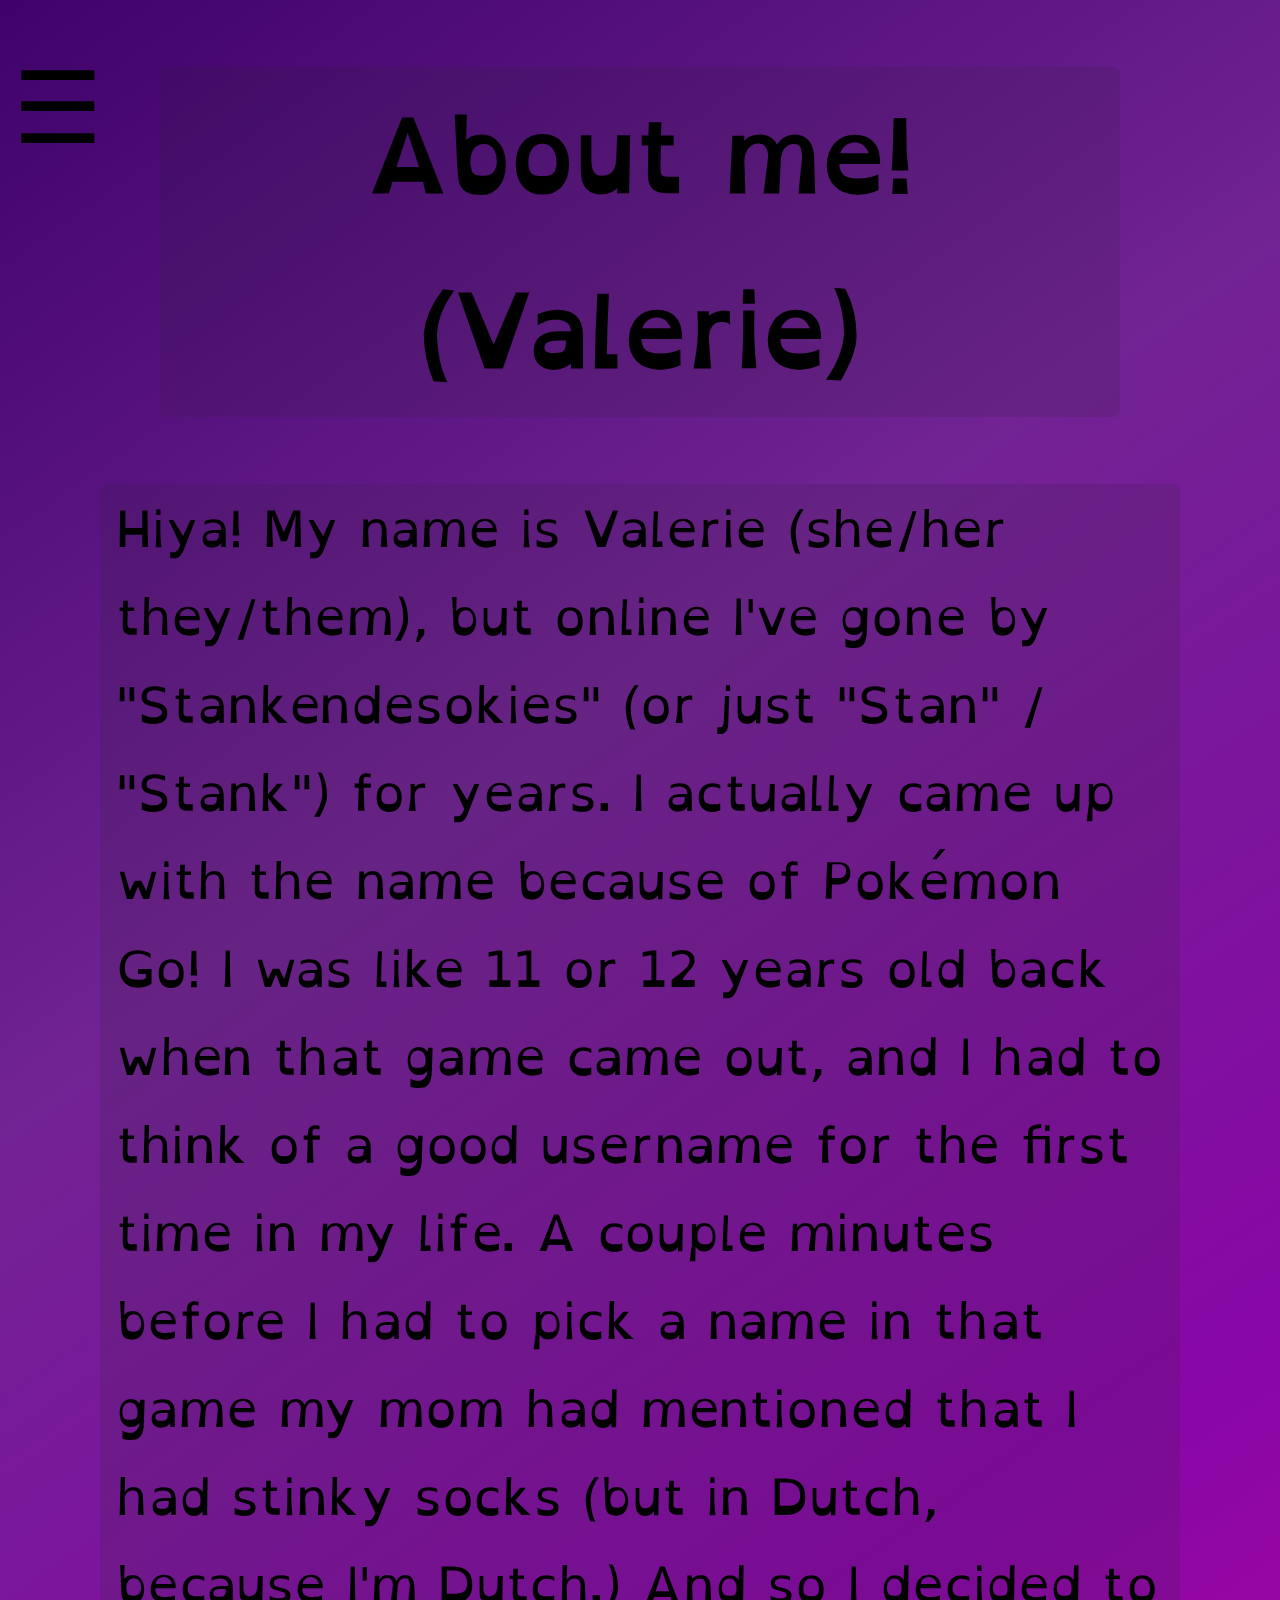
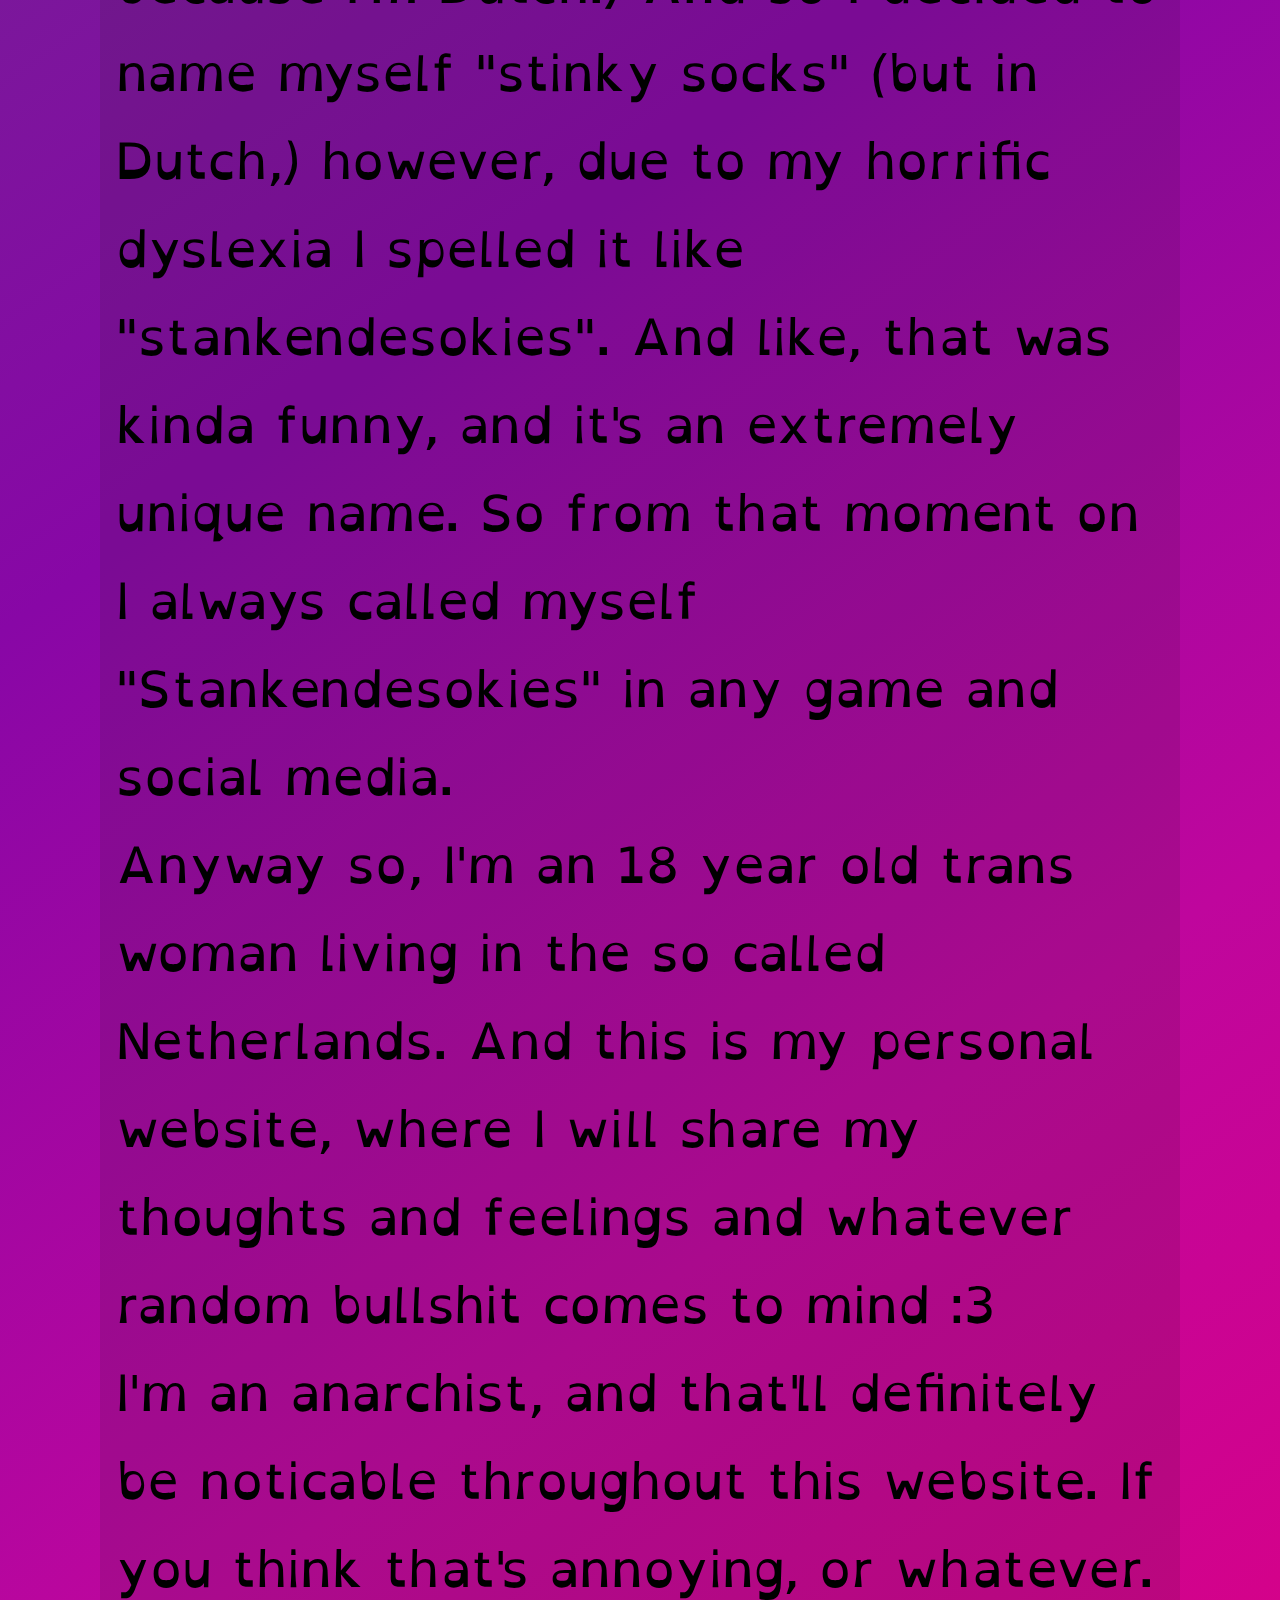
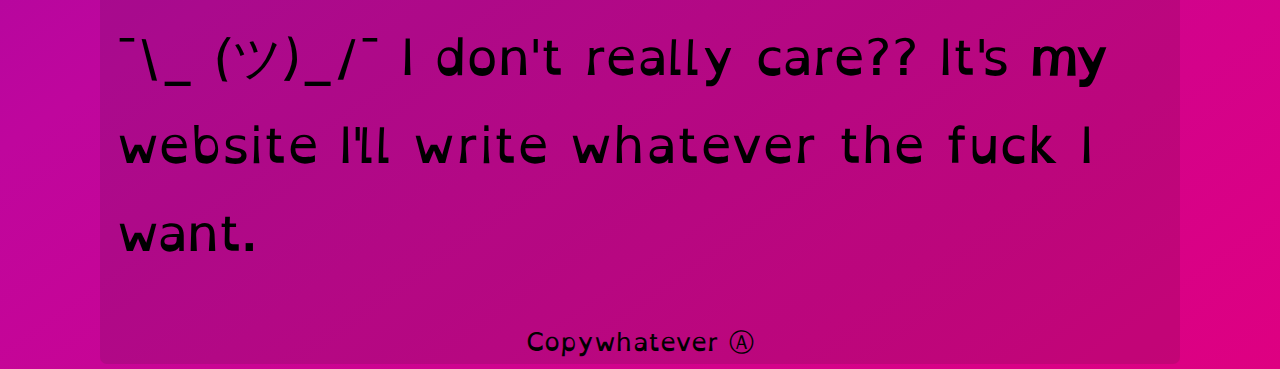
==== about.html @ de29bca7 "And its useful to spell audio correctly" ====
<!DOCTYPE html>
<html>
    <head>
        <title>About me! (Valerie)</title>
        <link rel="stylesheet" type="text/css" href="style.css">
        <link rel="stylesheet" type="text/css" href="phone.css">
        <link rel="stylesheet" type="text/css" href="side_nav.css">
        <script type="text/javascript" src="index.js"></script>
    </head>
    <body>
        <header class="top_bar" id="top_bar">
            <h1 class="title">About me! (Valerie)</h1>
            <nav>
                <span class="openNav" onclick="openNav()">&#9776;</span>
            </nav>
        </header>
        <div class="sidebar" id="sidebar">
            <a href="javascript:void(0)" class="closebtn" onclick="closeNav()">×</a>
            <section class="links">
                <a href="/">Home</a>
                <a href="/about">About</a>
                <a href="/socials">Socials</a>
                <a href="/audiotest">Audio test</a>
            </section>
        </div>
        <main class="main_box" id="main_box">
            <article class="main_focus">
                <p>Hiya! My name is Valerie (she/her they/them), but online I've gone by 
"Stankendesokies" (or just "Stan" / "Stank") for years. I actually came up with the name because of 
Pokémon Go! I was like 11 or 12 years old back when that game came out, and I had to think of a 
good username for the first time in my life. A couple minutes before I had to pick a name in that 
game my mom had mentioned that I had stinky socks (but in Dutch, because I'm Dutch.) And so I decided 
to name myself "stinky socks" (but in Dutch,) however, due to my horrific dyslexia I spelled it 
like "stankendesokies". And like, that was kinda funny, and it's an extremely unique name. So from 
that moment on I always called myself "Stankendesokies" in any game and social media.</p>
                <p>Anyway so, I'm an 18 year old trans woman living in the so called Netherlands.
And this is my personal website, where I will share my thoughts and feelings and whatever random 
bullshit comes to mind :3</p>
                <p>I'm an anarchist, and that'll definitely be noticable throughout this website. 
If you think that's annoying, or whatever. ¯\_ (ツ)_/¯ I don't really care?? It's <b>my</b> website 
I'll write whatever the fuck I want.</p>
            </article>
            <footer class="bottom_bar">
                <br>
                <p>Copywhatever Ⓐ</p>
            </footer>
        </main>
    </body>
</html>
---- style.css ----
@font-face {
    font-family: 'OpenDyslexic';
    src: url("OpenDyslexic-Regular.otf");
    font-weight: normal;
    font-style: normal;
}

html {
    min-height: 100%; /*this is stupid, why do I need this??*/
}

body {
    background: linear-gradient(145deg, rgba(63,2,107,1) 0%, rgba(113,35,147,1) 25%, rgba(136,7,166,1) 50%, rgba(191,6,157,1) 75%, rgba(222,0,129,1) 100%); 
    max-width: 2000px;
    margin: auto;
    font-family: 'OpenDyslexic';
}

p {
    margin: 0px 16px 0px 16px;
}

.mark {
    border-bottom: 1px solid #000;
    top: -14px;
    position: relative;
}

.offsetMark {
    position: relative;
    top: 14px;
}

.top_bar {
    width: 450px;
    margin: auto;
    background: #22222222;
    border-radius: 7px;
}

.main_box {
    background: #22222222;
    margin: 0px 100px 0px 100px;
    border-radius: 7px;
}

.top_bar, .main_box h2, .bottom_bar {
    text-align: center;
}

.bottom_bar {
    font-size: small;
    margin-bottom: 5px;
}

@keyframes rainbow {
    0%                  {background: rgba(228, 3, 3, 0.700);}
    16.66666666666667%  {background: rgba(255, 140, 0, 0.700);}
    33.33333333333333%  {background: rgba(255, 237, 0, 0.700);}
    50%                 {background: rgba(0, 128, 38, 0.700);}
    66.66666666666667%  {background: rgba(0, 76, 255, 0.700);}
    83.33333333333334%  {background: rgba(115, 41, 130, 0.700);}
    100%                {background: rgba(228, 3, 3, 0.700);}
}

@-webkit-keyframes rainbow {
    0%                  {background: rgba(228, 3, 3, 0.700);}
    16.66666666666667%  {background: rgba(255, 140, 0, 0.700);}
    33.33333333333333%  {background: rgba(255, 237, 0, 0.700);}
    50%                 {background: rgba(0, 128, 38, 0.700);}
    66.66666666666667%  {background: rgba(0, 76, 255, 0.700);}
    83.33333333333334%  {background: rgba(115, 41, 130, 0.700);}
    100%                {background: rgba(228, 3, 3, 0.700);}
}
         
a:hover, a:focus {
    animation-name: rainbow;
    animation-duration: 3s;
    animation-timing-function: linear;
    animation-iteration-count: infinite;
    animation-direction: normal;
    -webkit-animation-name: rainbow;
    -webkit-animation-duration: 3s;
    -webkit-animation-timing-function: linear;
    -webkit-animation-iteration-count: infinite;
    -webkit-animation-direction: normal;
    color: white;
    text-shadow: 1px 1px 1px black;
    text-decoration: none;
    outline: none;
}

a {
    border-radius: 7px;
}

::selection {
    background-color: #f723be;
    color: #FFFFFF;
}
---- phone.css ----
@media (max-width: 1350px) {
    /* For mobile phones: */
    body {
      font-size: 50px !important;
    }

    .mark {
        top: -40px !important;
    }
    
    .offsetMark {
        top: 40px !important;
    }

    .sidebar a, .openNav {
        font-size: 100px !important;
    }

    .closebtn {
        font-size: 72px !important;
        padding: 5px 50px 5px 50px !important;
    }

    .bottom_bar {
        font-size: 25px !important;
    }

    .top_bar {
        width: 75% !important;
    }

    .links {
        top: 125px !important;
    }

    .soc_btn {
        font-size: 55px !important;
    }
}
---- side_nav.css ----
.sidebar {
    height: 100%;
    width: 0;
    position: fixed;
    z-index: 1;
    top: 0;
    left: 0;
    background-color: #111;
    overflow-x: hidden;
    transition: 0.5s;
    padding-top: 60px;
}
  
.sidebar a {
    text-decoration: none;
    font-size: 25px;
    color: #818181;
    display: block;
}

.sidebar a:not(.closebtn) {
    padding: 8px 8px 8px 32px;
}
  
.sidebar a:hover {
    color: #f1f1f1;
}

.links {
    top: 13px;
    position: relative;
    padding-bottom: 75px;
}

.openNav {
    font-size: 30px;
    cursor: pointer;
    position: absolute;
    left: 1%;
    top: 2%;
}
  
.closebtn {
    position: absolute;
    padding: 5px 25px 5px 25px;
    top: 0;
    right: 0px;
    font-size: 36px !important;
    margin-left: 50px;
}
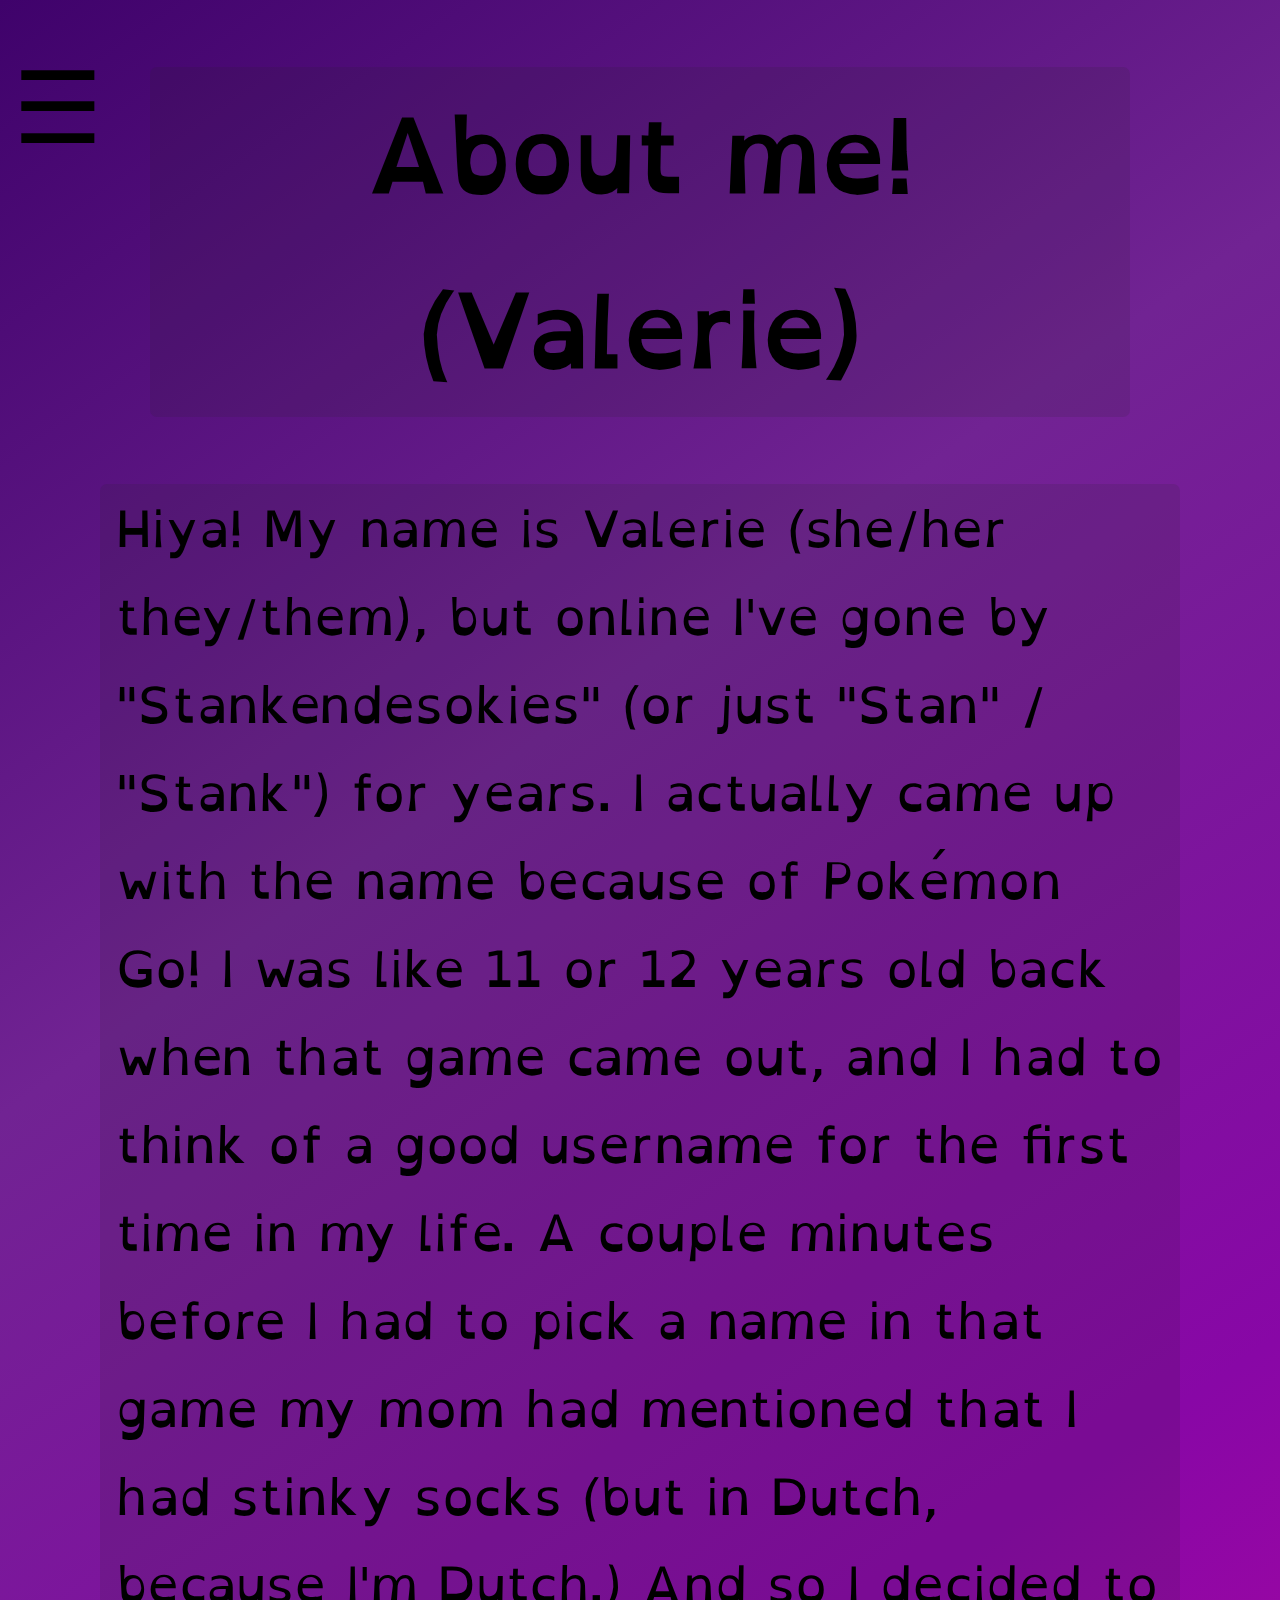
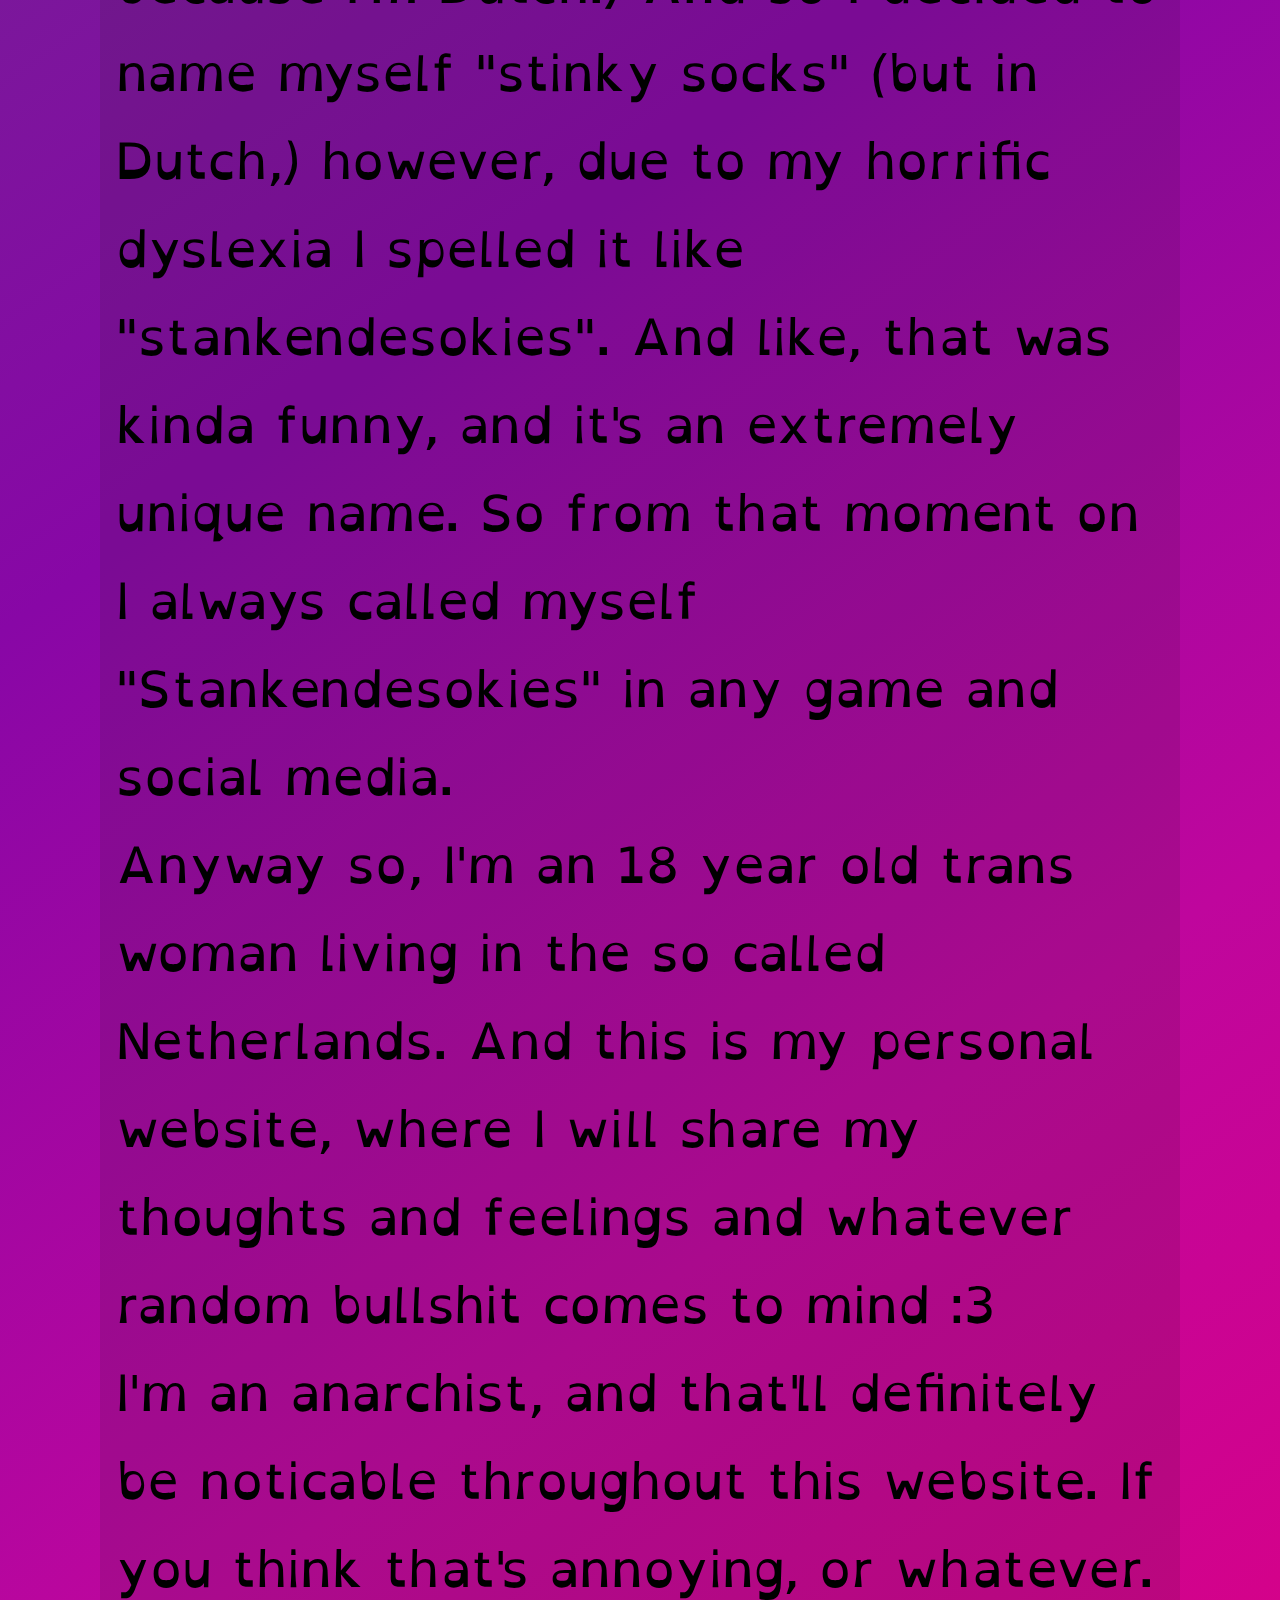
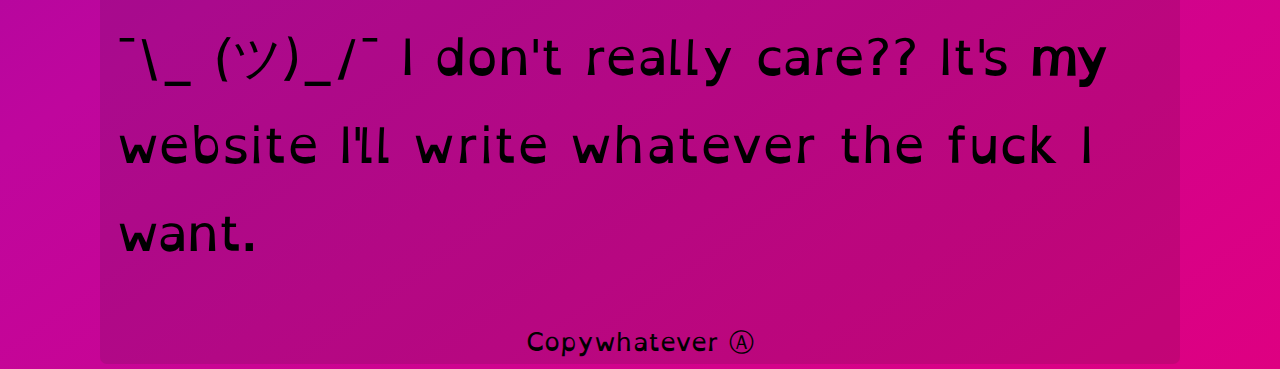
==== commit 018955b4: "Added some folders, and updated readme" ====
--- a/about.html
+++ b/about.html
@@ -1,5 +1,5 @@
 <!DOCTYPE html>
-<html>
+<html lang="en-US">
     <head>
         <title>About me! (Valerie)</title>
         <link rel="stylesheet" type="text/css" href="style.css">
@@ -20,7 +20,6 @@
                 <a href="/">Home</a>
                 <a href="/about">About</a>
                 <a href="/socials">Socials</a>
-                <a href="/audiotest">Audio test</a>
             </section>
         </div>
         <main class="main_box" id="main_box">
--- a/style.css
+++ b/style.css
@@ -7,6 +7,7 @@
 
 html {
     min-height: 100%; /*this is stupid, why do I need this??*/
+    scroll-behavior: smooth;
 }
 
 body {
@@ -18,6 +19,10 @@
 
 p {
     margin: 0px 16px 0px 16px;
+}
+
+audio {
+    width: 400px;
 }
 
 .mark {
@@ -32,8 +37,9 @@
 }
 
 .top_bar {
-    width: 450px;
+    width: fit-content;
     margin: auto;
+    padding: 0px 10px;
     background: #22222222;
     border-radius: 7px;
 }
@@ -44,13 +50,27 @@
     border-radius: 7px;
 }
 
-.top_bar, .main_box h2, .bottom_bar {
+.top_bar, .main_box h2, .main_box h3, .bottom_bar {
     text-align: center;
 }
 
 .bottom_bar {
     font-size: small;
     margin-bottom: 5px;
+}
+
+.sources {
+    font-size: small;
+}
+
+.sources p {
+    margin: 0px;
+}
+
+.footnote {
+    font-size: 9px;
+    position: relative;
+    bottom: 7px;
 }
 
 @keyframes rainbow {
@@ -92,6 +112,12 @@
 
 a {
     border-radius: 7px;
+    color: #ff00e3;
+    text-decoration: none;
+}
+
+a:visited {
+    color: #d015bb;
 }
 
 ::selection {
--- a/phone.css
+++ b/phone.css
@@ -4,7 +4,12 @@
       font-size: 50px !important;
     }
 
+    audio {
+        display: none;
+    }
+
     .mark {
+        border-bottom: 2px solid #000;
         top: -40px !important;
     }
     
@@ -21,8 +26,13 @@
         padding: 5px 50px 5px 50px !important;
     }
 
-    .bottom_bar {
+    .bottom_bar, .sources {
         font-size: 25px !important;
+    }
+
+    .footnote {
+        font-size: 30px;
+        bottom: 25px;
     }
 
     .top_bar {
@@ -33,7 +43,7 @@
         top: 125px !important;
     }
 
-    .soc_btn {
+    .soc_btn, .theme_btn {
         font-size: 55px !important;
     }
 }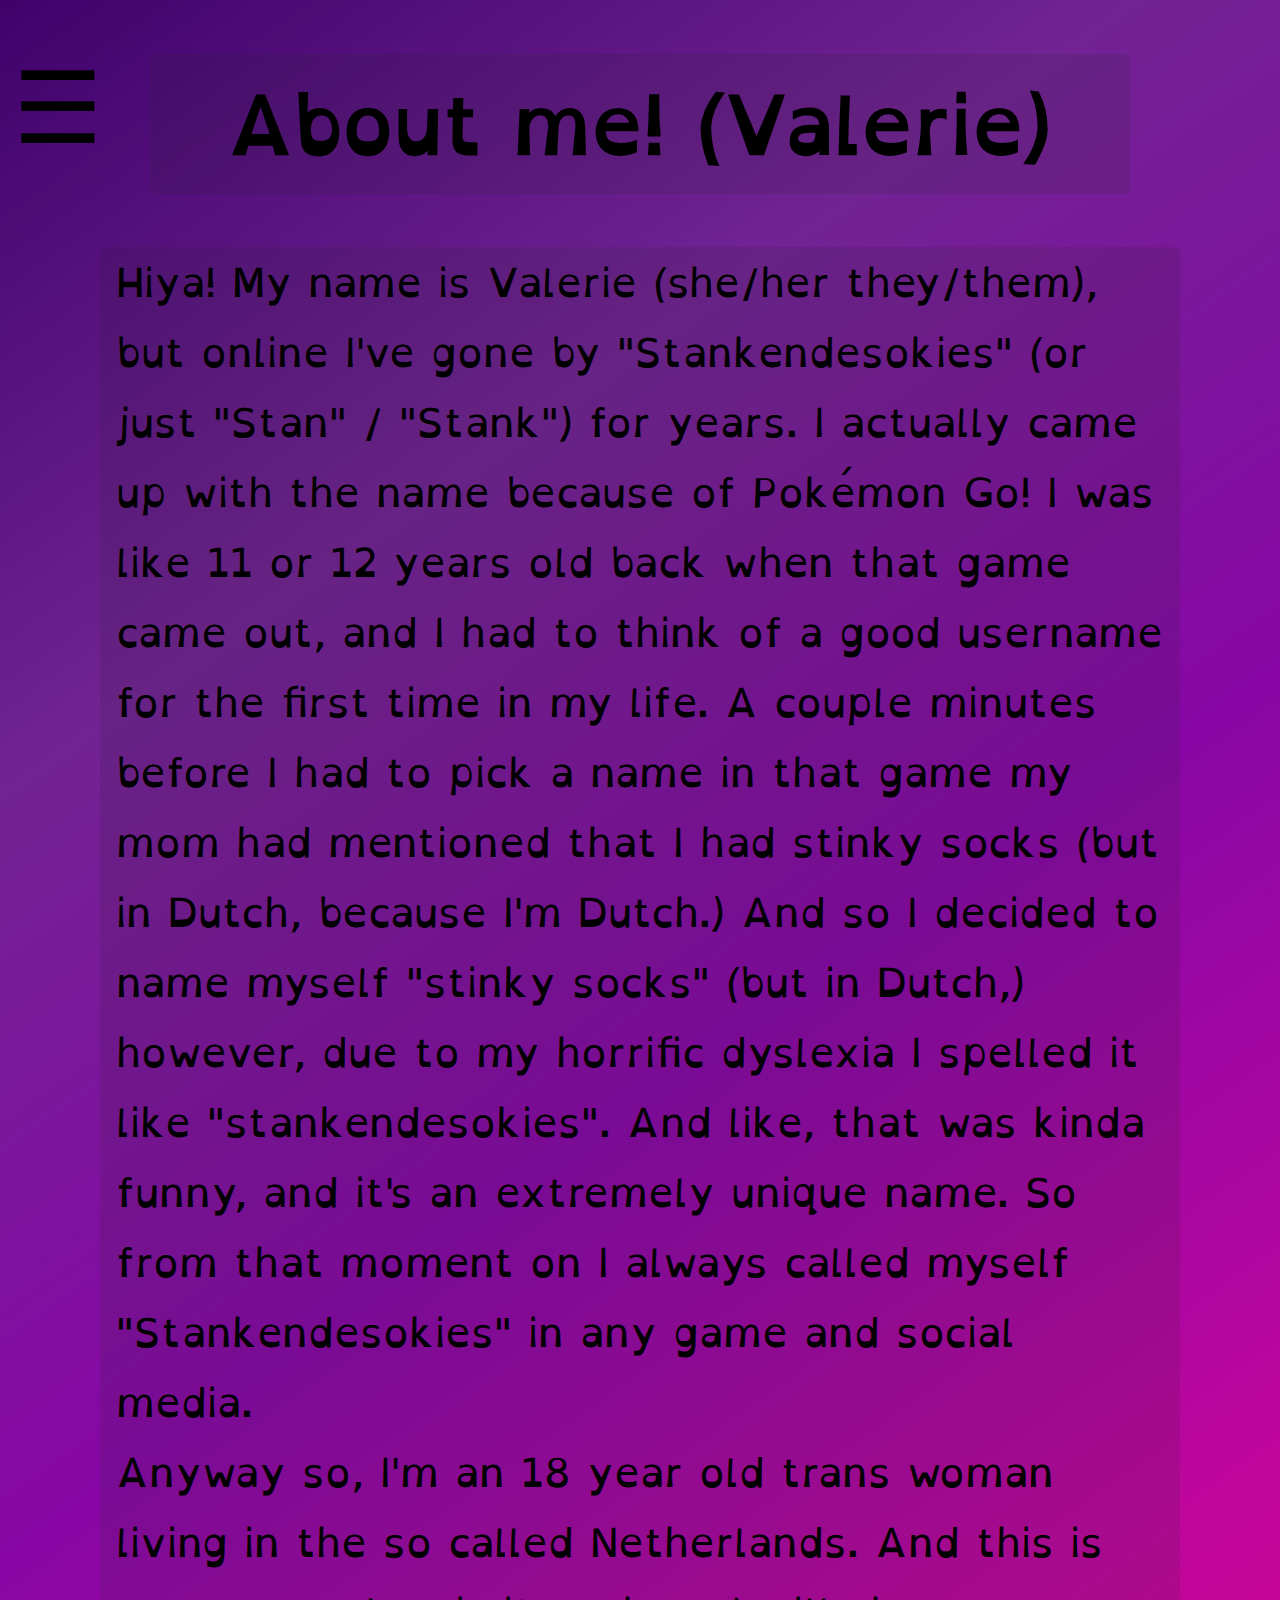
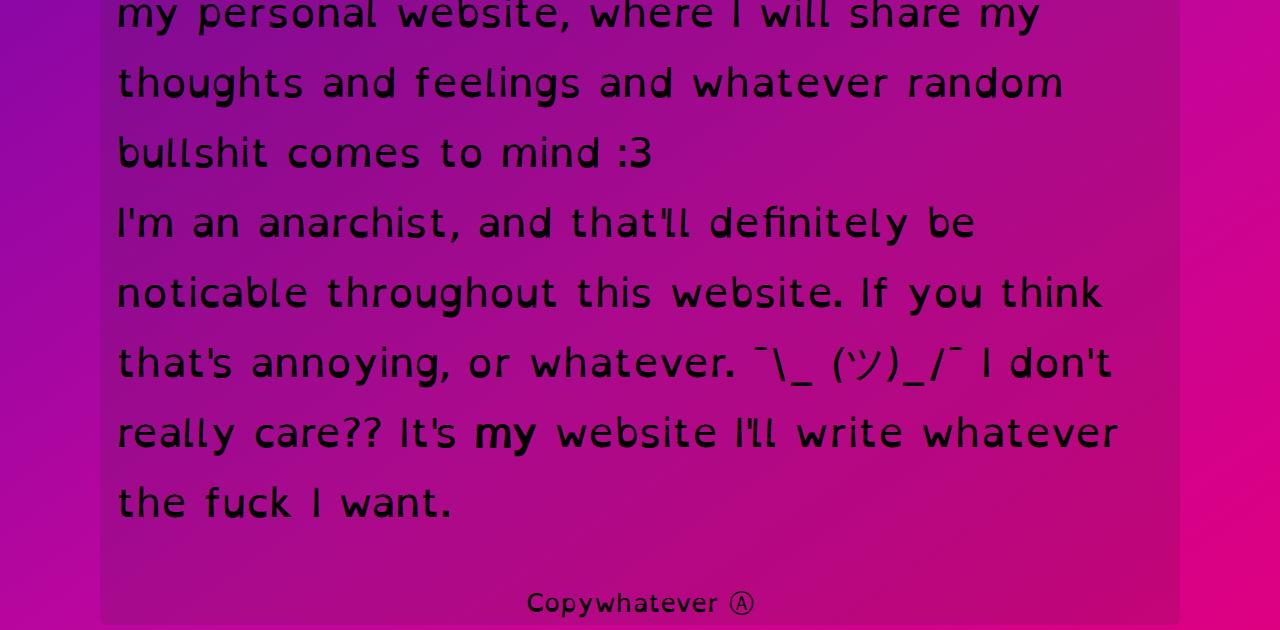
==== commit bcf41373: "Renamed some stuff and moved some files around to make it more readible" ====
--- a/about.html
+++ b/about.html
@@ -5,7 +5,7 @@
         <link rel="stylesheet" type="text/css" href="style.css">
         <link rel="stylesheet" type="text/css" href="phone.css">
         <link rel="stylesheet" type="text/css" href="side_nav.css">
-        <script type="text/javascript" src="index.js"></script>
+        <script type="text/javascript" src="sidenav.js"></script>
     </head>
     <body>
         <header class="top_bar" id="top_bar">
--- a/style.css
+++ b/style.css
@@ -21,8 +21,16 @@
     margin: 0px 16px 0px 16px;
 }
 
+.audio_player h3 {
+    padding-top: 10px;
+    margin: 0px 0px 5px 0px;
+}
+
 audio {
-    width: 400px;
+    width: 99%;
+    position: relative;
+    left: 0.5%;
+    border-radius: 7px;
 }
 
 .mark {
@@ -61,10 +69,13 @@
 
 .sources {
     font-size: small;
+    margin-top: 40px;
 }
 
 .sources p {
     margin: 0px;
+    right: 15px;
+    position: relative;
 }
 
 .footnote {
--- a/phone.css
+++ b/phone.css
@@ -1,20 +1,16 @@
 @media (max-width: 1350px) {
     /* For mobile phones: */
     body {
-      font-size: 50px !important;
-    }
-
-    audio {
-        display: none;
+      font-size: 40px !important;
     }
 
     .mark {
-        border-bottom: 2px solid #000;
-        top: -40px !important;
+        border-bottom: 2px solid #000 !important;
+        top: -33px !important;
     }
     
     .offsetMark {
-        top: 40px !important;
+        top: 33px !important;
     }
 
     .sidebar a, .openNav {
@@ -31,8 +27,8 @@
     }
 
     .footnote {
-        font-size: 30px;
-        bottom: 25px;
+        font-size: 30px !important;
+        bottom: 25px !important;
     }
 
     .top_bar {
@@ -46,4 +42,55 @@
     .soc_btn, .theme_btn {
         font-size: 55px !important;
     }
+
+    .theme_list li {
+        width: 100%;
+    }
+
+    .twothemes {
+        width: fit-content !important;
+    }
+
+    .theme_btn {
+        width: 96% !important;
+    }
+
+    .sources {
+        margin-top: 100px !important;
+    }
+    
+    .sources p {
+        right: 30px !important;
+    }
+
+    .controls {
+        font-size: 32px !important;
+        height: 80px !important;
+    }
+
+    .controls button {
+        scale: 2 !important;
+    }
+
+    .play {
+        margin: 8px 5px 8px 10px !important;
+    }
+
+    .volume, .volume-percent {
+        display: none !important;
+    }
+
+    .mute {
+        margin: 8px 15px !important;
+    }
+
+    .progress {
+        height: 40px !important;
+        margin: 20px 0px 20px 5px !important;
+    }
+
+    .time {
+    width: 200px !important;
+    margin: 12px 0px 12px 5px !important;
+    }
 }--- a/side_nav.css
+++ b/side_nav.css
@@ -35,7 +35,7 @@
 .openNav {
     font-size: 30px;
     cursor: pointer;
-    position: absolute;
+    position: fixed;
     left: 1%;
     top: 2%;
 }
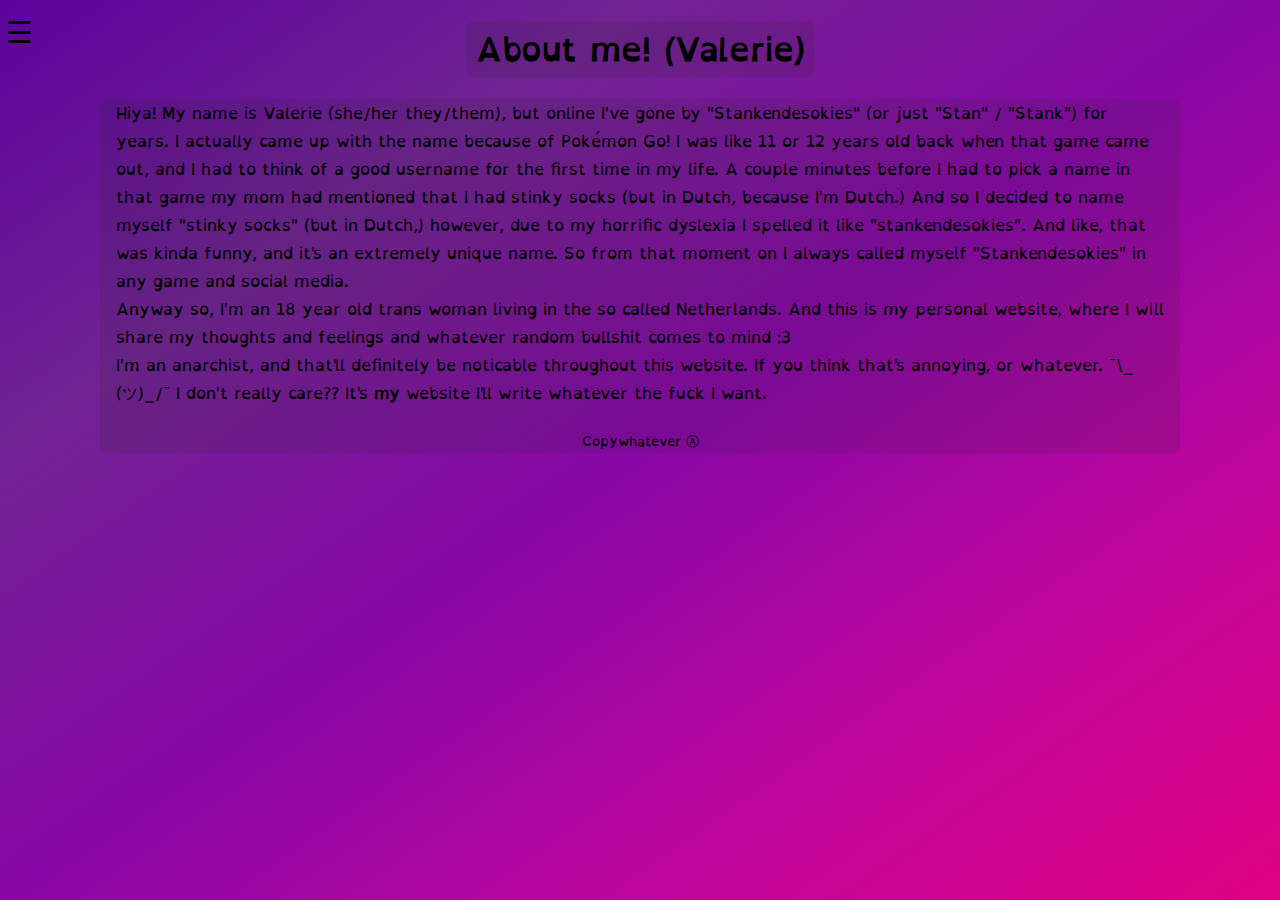
==== commit 17f2e91e: "Added link to life updates" ====
--- a/about.html
+++ b/about.html
@@ -20,6 +20,7 @@
                 <a href="/">Home</a>
                 <a href="/about">About</a>
                 <a href="/socials">Socials</a>
+                <a href="/life_updates">Life updates</a>
             </section>
         </div>
         <main class="main_box" id="main_box">
--- a/style.css
+++ b/style.css
@@ -11,7 +11,7 @@
 }
 
 body {
-    background: linear-gradient(145deg, rgba(63,2,107,1) 0%, rgba(113,35,147,1) 25%, rgba(136,7,166,1) 50%, rgba(191,6,157,1) 75%, rgba(222,0,129,1) 100%); 
+    background: linear-gradient(145deg, rgba(93,2,157,1) 0%, rgba(113,35,147,1) 25%, rgba(136,7,166,1) 50%, rgba(191,6,157,1) 75%, rgba(222,0,129,1) 100%); 
     max-width: 2000px;
     margin: auto;
     font-family: 'OpenDyslexic';
@@ -70,12 +70,19 @@
 .sources {
     font-size: small;
     margin-top: 40px;
+    position: relative;
+    right: 10px;
 }
 
 .sources p {
+    position: relative;
+    right: 15px;
+}
+
+.sources li {
     margin: 0px;
-    right: 15px;
     position: relative;
+    left: 0px;
 }
 
 .footnote {
@@ -84,7 +91,7 @@
     bottom: 7px;
 }
 
-@keyframes rainbow {
+@keyframes gay_shit {
     0%                  {background: rgba(228, 3, 3, 0.700);}
     16.66666666666667%  {background: rgba(255, 140, 0, 0.700);}
     33.33333333333333%  {background: rgba(255, 237, 0, 0.700);}
@@ -94,7 +101,7 @@
     100%                {background: rgba(228, 3, 3, 0.700);}
 }
 
-@-webkit-keyframes rainbow {
+@-webkit-keyframes gay_shit {
     0%                  {background: rgba(228, 3, 3, 0.700);}
     16.66666666666667%  {background: rgba(255, 140, 0, 0.700);}
     33.33333333333333%  {background: rgba(255, 237, 0, 0.700);}
@@ -105,12 +112,12 @@
 }
          
 a:hover, a:focus {
-    animation-name: rainbow;
+    animation-name: gay_shit;
     animation-duration: 3s;
     animation-timing-function: linear;
     animation-iteration-count: infinite;
     animation-direction: normal;
-    -webkit-animation-name: rainbow;
+    -webkit-animation-name: gay_shit;
     -webkit-animation-duration: 3s;
     -webkit-animation-timing-function: linear;
     -webkit-animation-iteration-count: infinite;
--- a/phone.css
+++ b/phone.css
@@ -1,4 +1,4 @@
-@media (max-width: 1350px) {
+@media (max-width: 1000px) {
     /* For mobile phones: */
     body {
       font-size: 40px !important;
@@ -58,10 +58,6 @@
     .sources {
         margin-top: 100px !important;
     }
-    
-    .sources p {
-        right: 30px !important;
-    }
 
     .controls {
         font-size: 32px !important;
@@ -69,19 +65,24 @@
     }
 
     .controls button {
+        width: 48px !important;
+        height: 48px !important;
+    }
+
+    .controls button i {
         scale: 2 !important;
     }
 
     .play {
-        margin: 8px 5px 8px 10px !important;
+        margin: 16px 5px 16px 5px !important;
     }
 
-    .volume, .volume-percent {
+    .volume, .volume-container {
         display: none !important;
     }
 
     .mute {
-        margin: 8px 15px !important;
+        margin: 16px 15px !important;
     }
 
     .progress {
@@ -90,7 +91,19 @@
     }
 
     .time {
-    width: 200px !important;
-    margin: 12px 0px 12px 5px !important;
+        width: 200px !important;
+        margin: 12px 0px 12px 10px !important;
     }
-}+
+    .sources {
+        right: 0px !important;
+    }
+
+    .sources li {
+        left: 10px !important;
+    }
+
+    .sources p {
+        right: 0px !important;
+    }
+}
--- a/side_nav.css
+++ b/side_nav.css
@@ -36,8 +36,8 @@
     font-size: 30px;
     cursor: pointer;
     position: fixed;
-    left: 1%;
-    top: 2%;
+    left: 0.5%;
+    top: 0.6%;
 }
   
 .closebtn {
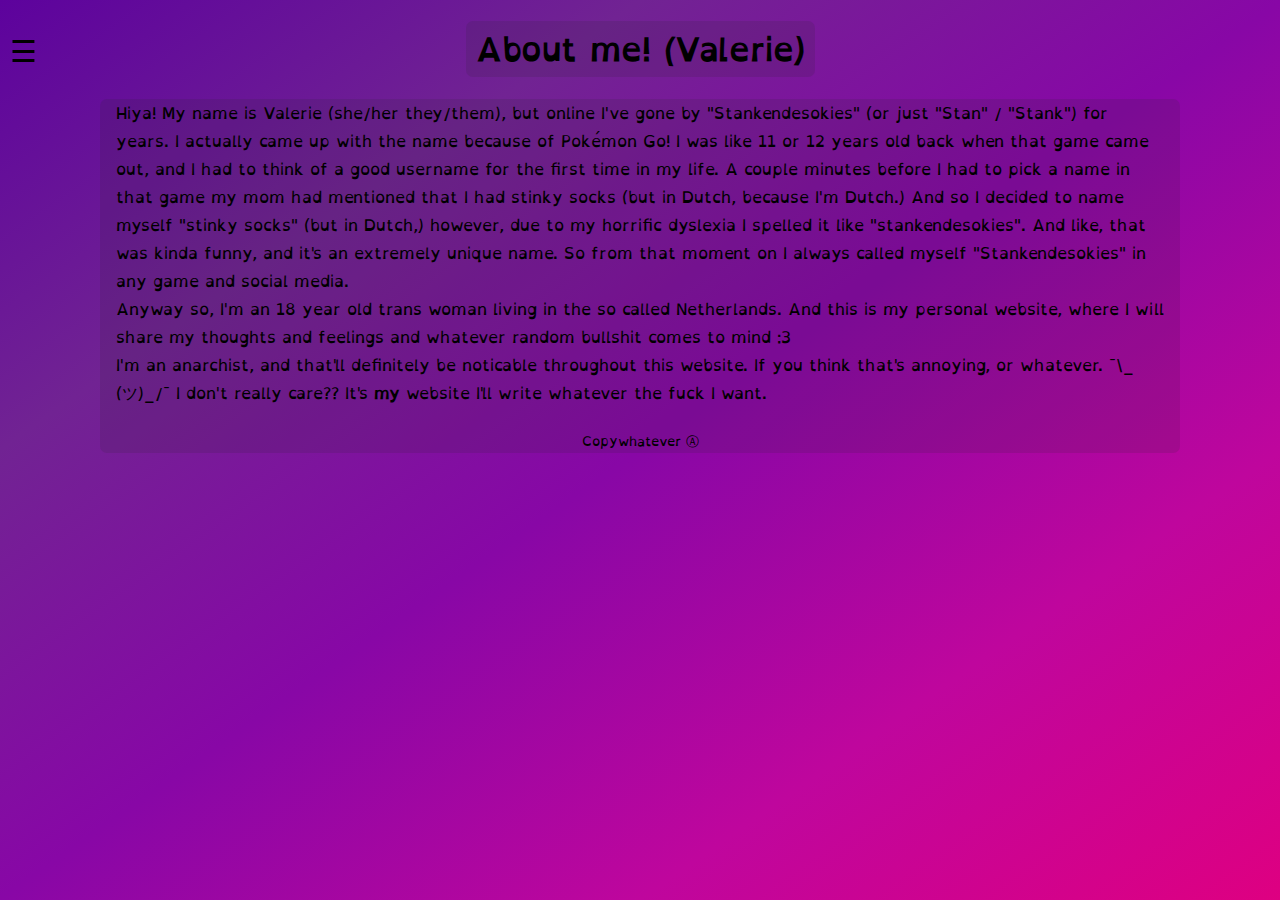
==== commit 894886de: "More small bug fixes" ====
--- a/about.html
+++ b/about.html
@@ -11,7 +11,7 @@
         <header class="top_bar" id="top_bar">
             <h1 class="title">About me! (Valerie)</h1>
             <nav>
-                <span class="openNav" onclick="openNav()">&#9776;</span>
+                <button class="openNav" onclick="openNav()">&#9776;</button>
             </nav>
         </header>
         <div class="sidebar" id="sidebar">
--- a/style.css
+++ b/style.css
@@ -111,7 +111,7 @@
     100%                {background: rgba(228, 3, 3, 0.700);}
 }
          
-a:hover, a:focus {
+a:not(#comments_list a:has(img), .topPalestineFlag a):hover, a:not(#comments_list a:has(img), .topPalestineFlag a):focus, .hcb-comment-tb button:hover, .hcb-comment-tb button:focus {
     animation-name: gay_shit;
     animation-duration: 3s;
     animation-timing-function: linear;
@@ -128,11 +128,11 @@
     outline: none;
 }
 
-a {
-    border-radius: 7px;
-    color: #ff00e3;
-    text-decoration: none;
-}
+a, .hcb-comment-tb button {
+    border-radius: 7px;
+    color: #ff00e3 !important;
+    text-decoration: none !important;
+  }
 
 a:visited {
     color: #d015bb;
@@ -142,3 +142,62 @@
     background-color: #f723be;
     color: #FFFFFF;
 }
+
+td, th {
+    border: 1px solid #000000;
+    text-align: left;
+    padding: 8px;
+    margin: -2px;
+}
+
+table {
+    margin: 0px 5px;
+}
+
+.to-do-list-title {
+    text-align: center;
+}
+
+.palestineButtons {
+    margin: 0% 10%;
+}
+
+.palestineButtons a {
+    height: fit-content;
+    display: inline-block;
+}
+
+.palestineButtons img {
+    height: 50px;
+}
+
+.pixelated {
+    image-rendering: pixelated
+}
+
+.topPalestineFlag {
+    height: 0px;
+}
+
+.topPalestineFlag a {
+    display: flex;
+    margin: 0px 100px;
+    position: relative;
+    top: 22px;
+}
+
+.topPalestineFlag #left {
+    float: left;
+}
+
+.topPalestineFlag #right {
+    float: right;
+}
+
+.topPalestineFlag #left img {
+    height: 50px;
+}
+
+.topPalestineFlag #right img {
+    height: 75px;
+}--- a/phone.css
+++ b/phone.css
@@ -106,4 +106,67 @@
     .sources p {
         right: 0px !important;
     }
+
+    #HCB_comment_box h3 {
+        height: 73px !important;
+    }
+
+    #HCB_comment_box #hcb_form textarea, #HCB_comment_box #hcb_form #hcb_form_name, #hcb_form_website, #hcb_submit, #hcb_file_label a {
+        font-size: 28px !important;
+    }
+    
+    #hcb_form_name, #hcb_form_website {
+        height: 60px !important;
+    }
+
+    #hcb_form_content {
+        height: 245.5px !important;
+    }
+
+    .hcb-door-in {
+        width: 50px !important;
+    }
+
+    .author {
+        font-size: 40px !important;
+    }
+
+    .hcb-comment-body {
+        font-size: 30px !important;
+    }
+
+    #comments_list :not(.author, .author *, .hcb-comment-body), p:has(.hcb-link) {
+        font-size: 20px !important;
+    }
+
+    #HCB_comment_form_box button.btn-secondary {
+        width: 238px !important;
+        height: 80px !important;
+        line-height: 33px !important;
+        font-size: 35px !important;
+    }
+
+    #HCB_comment_box > p:not(:has(.hcb-link)) {
+        height: 140px !important;
+        margin-top: -15px !important;
+    }
+
+    #HCB_comment_box::before {
+        top: 146.5px !important;
+        left: 88px !important;
+        font-size: 28px !important;
+    }
+
+    .topPalestineFlag a {
+        margin: 0px 15px !important;
+        top: 3px !important;
+    }
+    
+    .topPalestineFlag #left img {
+        height: 45px !important;
+    }
+    
+    .topPalestineFlag #right img {
+        height: 100px !important;
+    }
 }
--- a/side_nav.css
+++ b/side_nav.css
@@ -36,8 +36,10 @@
     font-size: 30px;
     cursor: pointer;
     position: fixed;
-    left: 0.5%;
-    top: 0.6%;
+    left: 0.35%;
+    top: 3.65%;
+    background: transparent;
+    border: none;
 }
   
 .closebtn {
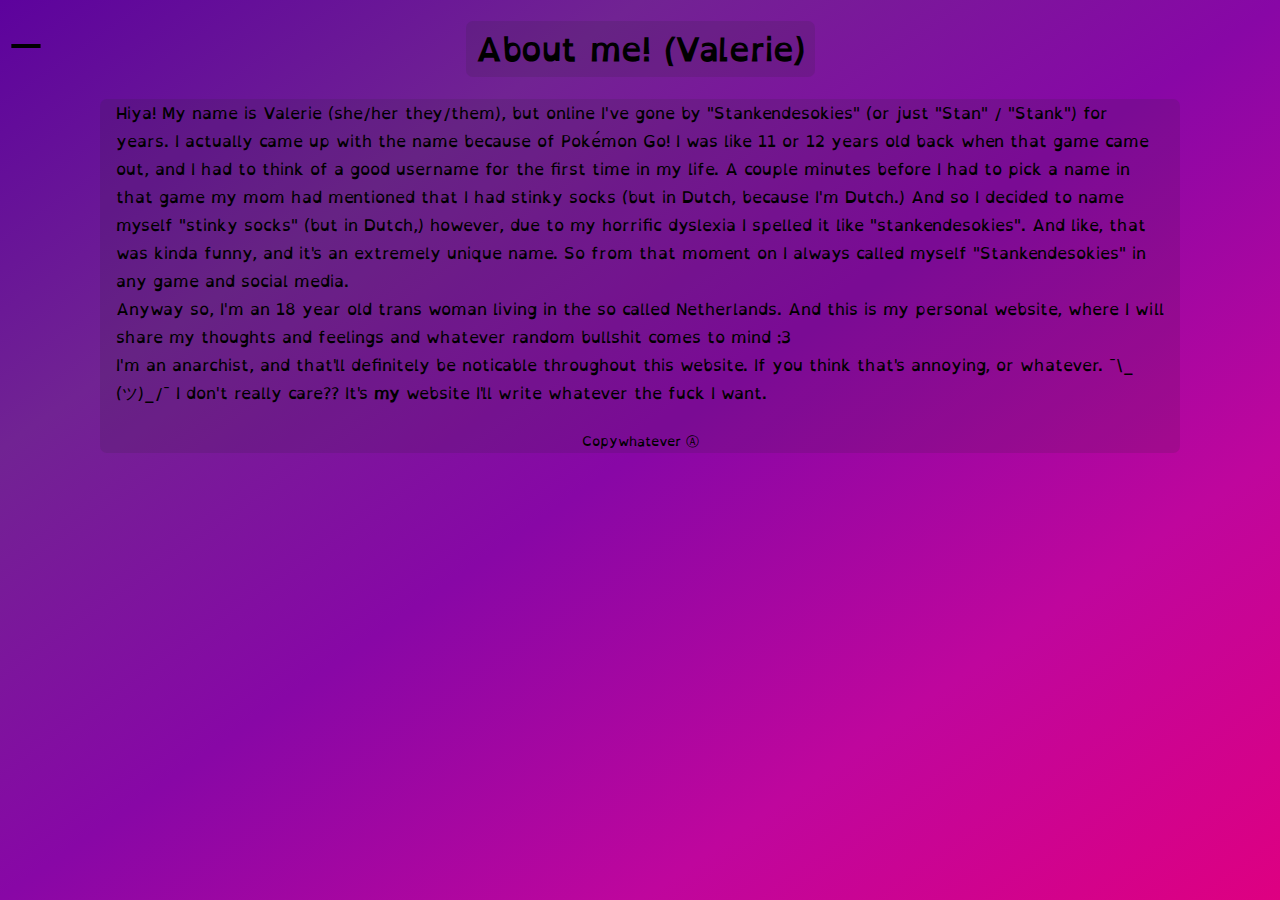
==== commit a6fda89b: "Fixed more shit" ====
--- a/about.html
+++ b/about.html
@@ -11,7 +11,9 @@
         <header class="top_bar" id="top_bar">
             <h1 class="title">About me! (Valerie)</h1>
             <nav>
-                <button class="openNav" onclick="openNav()">&#9776;</button>
+                <span class="openNav" onclick="openNav()">
+                    <p>&#9776;</p>
+                </span>
             </nav>
         </header>
         <div class="sidebar" id="sidebar">
--- a/style.css
+++ b/style.css
@@ -147,11 +147,11 @@
     border: 1px solid #000000;
     text-align: left;
     padding: 8px;
-    margin: -2px;
 }
 
 table {
-    margin: 0px 5px;
+    margin: auto;
+    border-collapse: collapse;
 }
 
 .to-do-list-title {
--- a/phone.css
+++ b/phone.css
@@ -15,6 +15,14 @@
 
     .sidebar a, .openNav {
         font-size: 100px !important;
+    }
+
+    .openNav {
+        height: 50px !important;
+    }
+    
+    .openNav p {
+        top: -12px !important;
     }
 
     .closebtn {
--- a/side_nav.css
+++ b/side_nav.css
@@ -33,13 +33,19 @@
 }
 
 .openNav {
-    font-size: 30px;
+    font-size: 40px;
     cursor: pointer;
     position: fixed;
-    left: 0.35%;
-    top: 3.65%;
-    background: transparent;
-    border: none;
+    left: 0.65%;
+    top: 4%;
+    height: 100px;
+    overflow: hidden;
+}
+
+.openNav p {
+    position: relative;
+    top: -38.5px;
+    margin: 0px !important;
 }
   
 .closebtn {
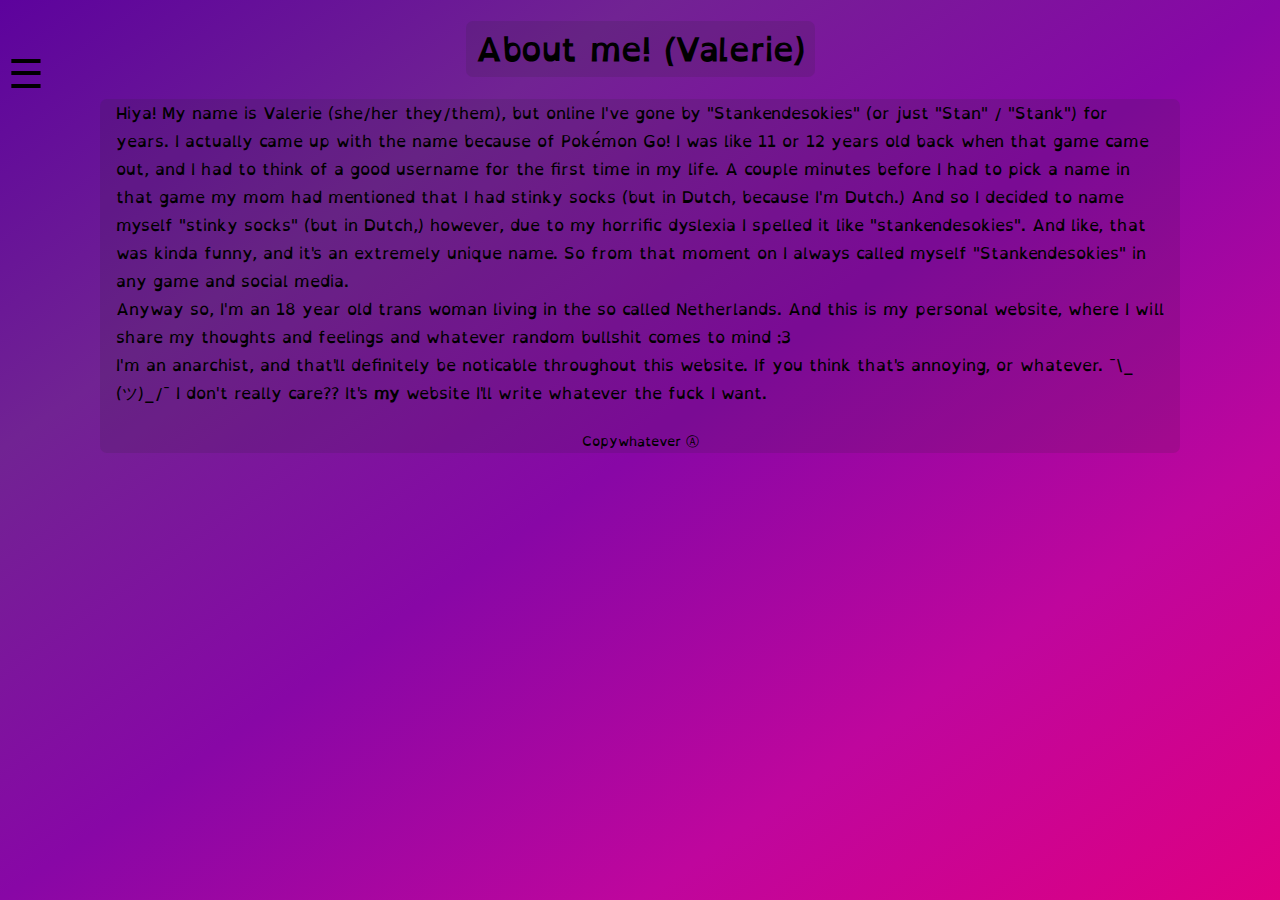
==== commit 432dec0d: "Added article list page and made it look pretty" ====
--- a/about.html
+++ b/about.html
@@ -22,6 +22,7 @@
                 <a href="/">Home</a>
                 <a href="/about">About</a>
                 <a href="/socials">Socials</a>
+                <a href="/articlelist">Article list</a>
                 <a href="/life_updates">Life updates</a>
             </section>
         </div>
--- a/style.css
+++ b/style.css
@@ -152,10 +152,11 @@
 table {
     margin: auto;
     border-collapse: collapse;
+    max-width: 80%;
 }
 
 .to-do-list-title {
-    text-align: center;
+    margin: 10px 0px;
 }
 
 .palestineButtons {
--- a/phone.css
+++ b/phone.css
@@ -18,11 +18,11 @@
     }
 
     .openNav {
-        height: 50px !important;
+        height: 100px !important;
     }
     
     .openNav p {
-        top: -12px !important;
+        top: -38.5px !important;
     }
 
     .closebtn {
--- a/side_nav.css
+++ b/side_nav.css
@@ -37,14 +37,14 @@
     cursor: pointer;
     position: fixed;
     left: 0.65%;
-    top: 4%;
-    height: 100px;
+    top: 50px;
+    height: 50px;
     overflow: hidden;
 }
 
 .openNav p {
     position: relative;
-    top: -38.5px;
+    top: -12px;
     margin: 0px !important;
 }
   
